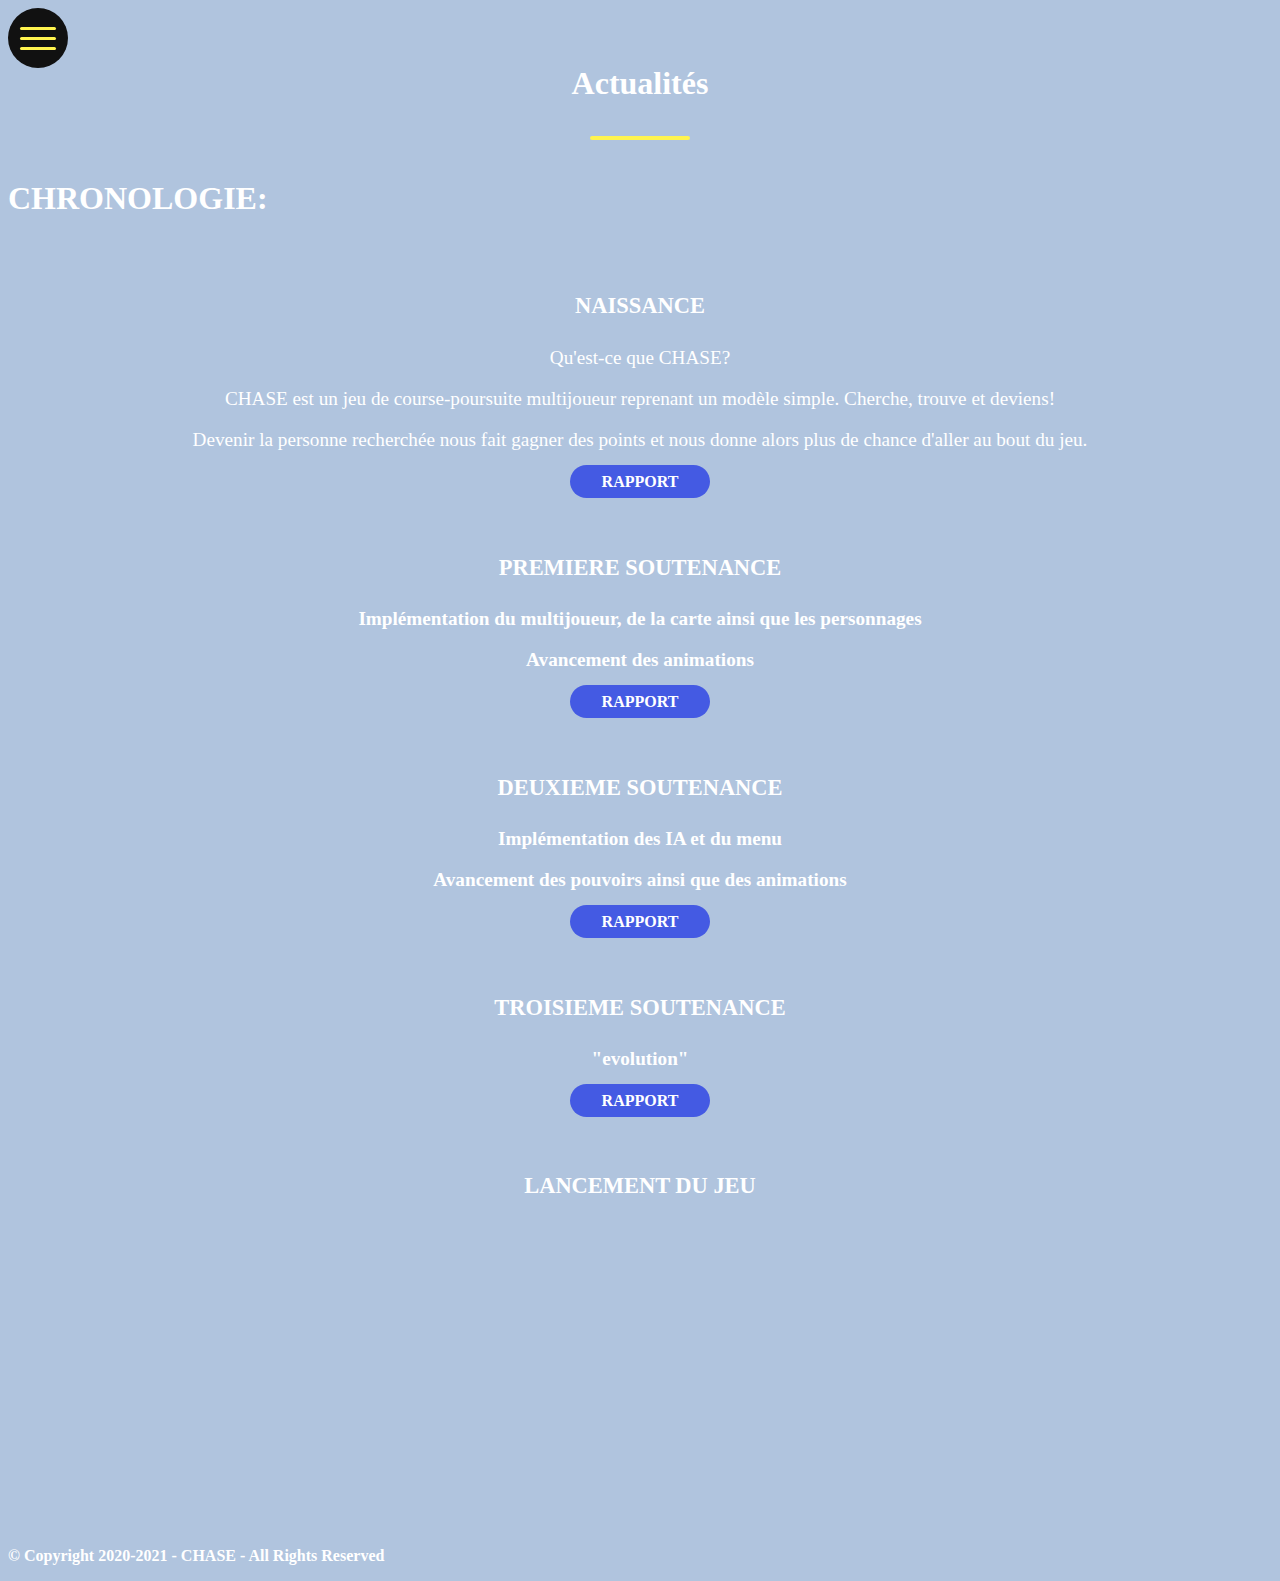
==== Actualités.html @ a4a132e9 "Update Actualités.html" ====
<!DOCTYPE html>
<html>
	<head>
		<link rel="stylesheet" type="text/css" href="CSS/menu.css">
		<link rel="stylesheet" type="text/css" href="CSS/news.css">
		<title>Actualités</title>
	</head>

	<body>
		<!--hamburger-->
		<div class= "menu_container">
			<input type="checkbox" class="toggler">
			<div class="hamburger">
				<div></div>
			</div>
			<div class="menu">
				<div>
					<div>
						<ul style ="list-style-type: none;">
							<li><a href="index.html">Accueil</a>
							<li><a href="Actualités.html">Actualités</a>
							<li><a href="Contacts.html">Contacts</a>
							<li><a href="Téléchargements.html">Téléchargements</a>
							<li><a href="Crédits.html">Crédits</a>
						</ul>
					</div>
				</div>
			</div>
		</div>
		<!--hamburger-->
		<div class="inner">
			<section id="news">
				<div class="header">
					<h1>Actualités</h1>
				</div>
				<div class="title"><h1>CHRONOLOGIE:</h1></div>
				<div class="contain">
					<div class="box">
						<h3>NAISSANCE</h3>
						<p>Qu'est-ce que CHASE?</p>
						<p>CHASE est un jeu de course-poursuite multijoueur reprenant un modèle simple. Cherche, trouve et deviens!</p>
						<p>Devenir la personne recherchée nous fait gagner des points et nous donne alors plus de chance d'aller au bout du jeu.</p>
						<a class="button" href="https://www.google.fr/"><strong>RAPPORT</a>
					</div>
					<div class="box">
						<h3>PREMIERE SOUTENANCE</h3>
						<p>Implémentation du multijoueur, de la carte ainsi que les personnages</p>
						<p>Avancement des animations</p>
						<a class="button" href="Rapport_de_soutenance1.pdf" download><strong>RAPPORT</a>
					</div>
					<div class="box">
						<h3>DEUXIEME SOUTENANCE</h3>
						<p>Implémentation des IA et du menu</p>
						<p>Avancement des pouvoirs ainsi que des animations</p>
						<a class="button" href="https://www.google.fr/"><strong>RAPPORT</a>
					</div>
					<div class="box">
						<h3>TROISIEME SOUTENANCE</h3>
						<p>"evolution"</p>
						<a class="button" href="https://www.google.fr/"><strong>RAPPORT</a>
					</div>
					<div class="box">
						<h3>LANCEMENT DU JEU</h3>
					</div>
				</div>
			</section>
		</div>
		<footer>
			<p>&copy; Copyright  2020-2021 - CHASE - All Rights Reserved</p>
		</footer>
	</body>
</html>
---- CSS/menu.css ----
.menu_container{
	position: fixed;
	top: 0;
	left: 0;
	z-index: 2;
}

.toggler{
	position: absolute;
	top: 0.5rem;
	left: 0.5rem;
	width: 60px;
	height: 60px;
	border-radius: 50%;
	opacity: 0;
	z-index: 3;
	cursor: pointer;
}


.hamburger{
	position: absolute;
	top: 0.5rem;
	left: 0.5rem;
	width: 60px;
	height: 60px;
	border-radius: 50%;
	background-color: #111;
	display: flex;
	justify-content: center;
	align-items: center;
	z-index: 2;
}


.hamburger>div{
	position: absolute;
	width: 60%;
	height: 3px;
	border-radius: 1.5px;
	background-color: #fff44f;
	transition: 0.4s;
}
.hamburger>div:before, .hamburger>div:after{
	content: '';
	position: absolute;
	width: 100%;
	height: 3px;
	border-radius: 1.5px;
	background-color: #fff44f;
	transition: 0.4s;
}
.hamburger>div:before{
	top: -10px;
}
.hamburger>div:after{
	top: 10px;
}


.toggler:checked + .hamburger>div{
	transform: rotate(135deg)
}
.toggler:checked:hover + .hamburger>div{
	transform: rotate(225deg)
}
.toggler:checked + .hamburger>div:after, .toggler:checked + .hamburger>div:before{
	transform: rotate(90deg);
	top: 0;
}
.toggler:checked ~ .menu{
	visibility: visible;
}
.toggler:checked ~ .menu > div{
	transform: translateX(-50%) translateY(-50%);
}
.toggler:checked ~ .menu > div > div{
	opacity: 1;
}

.menu{
	position: fixed;
	top: 0;
	left: 0;
	width: 100vw;
	height: 100vh;
	visibility: hidden;
	transition: 0.6s;
}
.menu > div{
	position: absolute;
	width: 1600px;
	height: 1600px;
	border-radius: 50%;
	top: 50%;
	left: 50%;
	transform: translateX(-150%) translateY(-50%);
	background-color: rgba(0, 0, 0, 0.9);
	transition: 0.6s;
	display: flex;
	justify-content: center;
	align-items: center;
}
.menu > div > div{
	max-width: 90vw;
	max-height: 100vh;
	display: flex;
	justify-content: center;
	align-items: center;
	text-align: center;
	opacity: 0;
}
.menu > div > div > ul > li > a{
	text-decoration: none;
	margin: 0.5rem;
	display: inline-block;
	font-size: 20px;
	font-weight: 550;
	text-transform: uppercase;
	color: #fff;
	transition: 0.3s;
}
.menu > div > div > ul > li > a:hover{
	color: #fff44f;
}
---- CSS/news.css ----
*{
	padding: 0px;
}

body{
	background-color: #B0C4DE;
	color: #fff;
}

.inner{
	padding-top: 50px;
	padding-bottom: 270px;
}

.inner{
	padding-top: 20px;
}

.header{
	text-align: center;
	color: #fff;
	padding: 1rem;
	position: relative;
}
.header:after{
	content: '';
	position: absolute;
	bottom: 0;
	left: 50%;
	transform: translateX(-50%);
	height: 4px;
	width: 100px;
	background-color: #fff44f;
	border-radius: 2px;
}

.title{
	margin-top: 40px;
}

.contain{
	font-size: 2.5rem; /*espace enre les boutons avec la taille */
	color: #fff;
	margin: 30px 100px;
}

.button{
	padding: 0.5rem 2rem;
	background-color: #445ae3;
	border-radius: 2rem;
	margin: 4px 2px;
	text-transform: uppercase;
	color: #fff;
	font-size: 16px;
	transition: all 0.5s;
	text-decoration: none;
	margin: 0px;
}
.button:hover{
	transform: translateY(-2px);
	box-shadow: 0.5rem 0.5rem 2rem rgba(0, 0, 0, 0.2);
}
.button:active{
	transform: translateY(0);
	box-shadow: none;
}

.box{
	column-count: 1;
	justify-content: center;
	align-items: center;
	text-align: center;
	padding: 1rem 50px;
	font-size: 1.2rem;
}
.box h3{
	display: flex;
	flex-direction: column;
	align-items: center;
	padding: 0.5rem;
	margin-bottom: 0.5rem;
	/*color: inherit;
	text-decoration: none;
	background: linear-gradient(to top, rgba(0,0,0,0), 0%, rgba(0,0,0,0), 2px, transparent 3px);*/
}
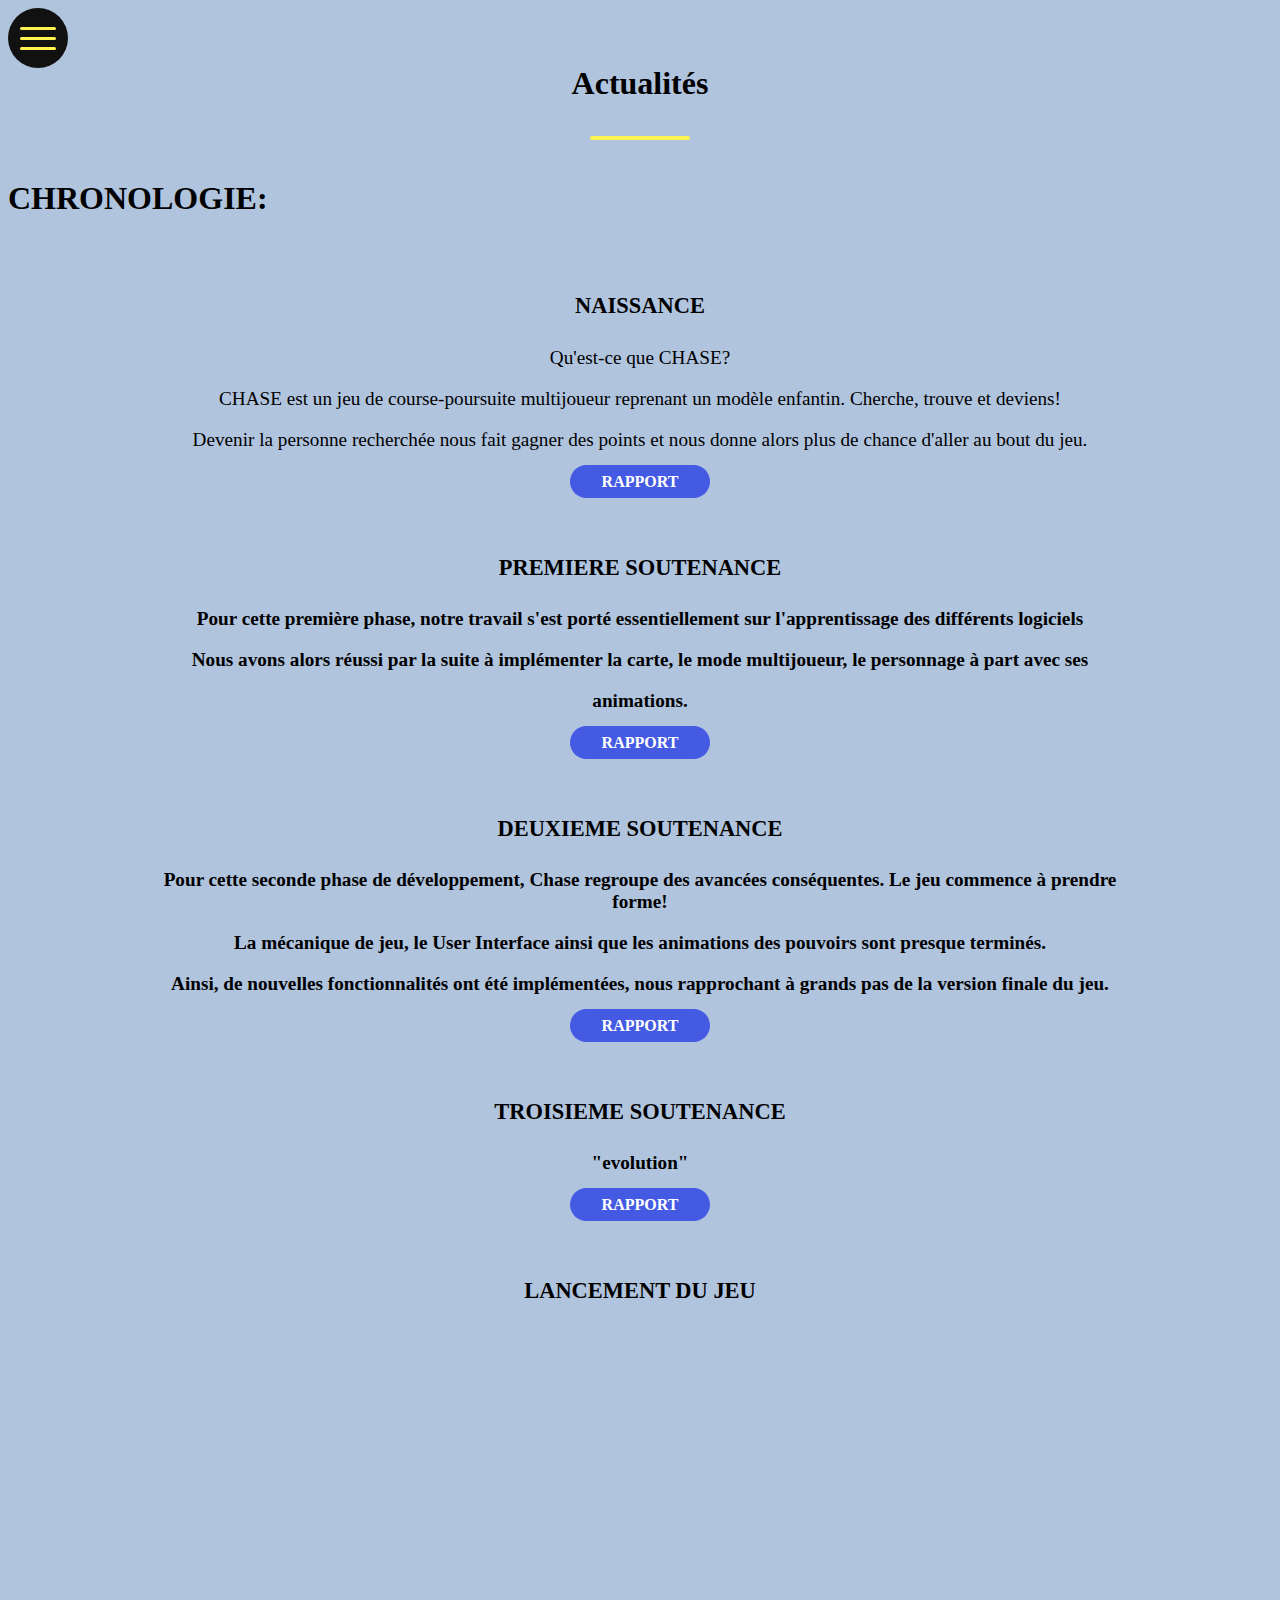
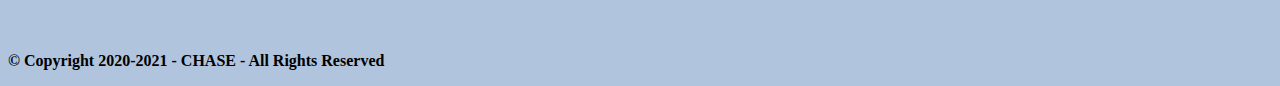
==== commit 6641455a: "Update Actualités.html" ====
--- a/Actualités.html
+++ b/Actualités.html
@@ -38,20 +38,22 @@
 					<div class="box">
 						<h3>NAISSANCE</h3>
 						<p>Qu'est-ce que CHASE?</p>
-						<p>CHASE est un jeu de course-poursuite multijoueur reprenant un modèle simple. Cherche, trouve et deviens!</p>
+						<p>CHASE est un jeu de course-poursuite multijoueur reprenant un modèle enfantin. Cherche, trouve et deviens!</p>
 						<p>Devenir la personne recherchée nous fait gagner des points et nous donne alors plus de chance d'aller au bout du jeu.</p>
 						<a class="button" href="https://www.google.fr/"><strong>RAPPORT</a>
 					</div>
 					<div class="box">
 						<h3>PREMIERE SOUTENANCE</h3>
-						<p>Implémentation du multijoueur, de la carte ainsi que les personnages</p>
-						<p>Avancement des animations</p>
+						<p>Pour cette première phase, notre travail s'est porté essentiellement sur l'apprentissage des différents logiciels</p>
+						<p>Nous avons alors réussi par la suite à implémenter la carte, le mode multijoueur, le personnage à part avec ses </p>
+						<p>animations. </p>
 						<a class="button" href="Rapport_de_soutenance1.pdf" download><strong>RAPPORT</a>
 					</div>
 					<div class="box">
 						<h3>DEUXIEME SOUTENANCE</h3>
-						<p>Implémentation des IA et du menu</p>
-						<p>Avancement des pouvoirs ainsi que des animations</p>
+						<p>Pour cette seconde phase de développement, Chase regroupe des avancées conséquentes. Le jeu commence à prendre forme!</p>
+						<p>La mécanique de jeu, le User Interface ainsi que les animations des pouvoirs sont presque terminés.</p>
+						<p>Ainsi, de nouvelles fonctionnalités ont été implémentées, nous rapprochant à grands pas de la version finale du jeu.</p>
 						<a class="button" href="https://www.google.fr/"><strong>RAPPORT</a>
 					</div>
 					<div class="box">
--- a/CSS/news.css
+++ b/CSS/news.css
@@ -4,7 +4,7 @@
 
 body{
 	background-color: #B0C4DE;
-	color: #fff;
+	color: #000000;
 }
 
 .inner{
@@ -18,7 +18,7 @@
 
 .header{
 	text-align: center;
-	color: #fff;
+	color: #000000;
 	padding: 1rem;
 	position: relative;
 }
@@ -40,7 +40,7 @@
 
 .contain{
 	font-size: 2.5rem; /*espace enre les boutons avec la taille */
-	color: #fff;
+	color: #000000;
 	margin: 30px 100px;
 }
 
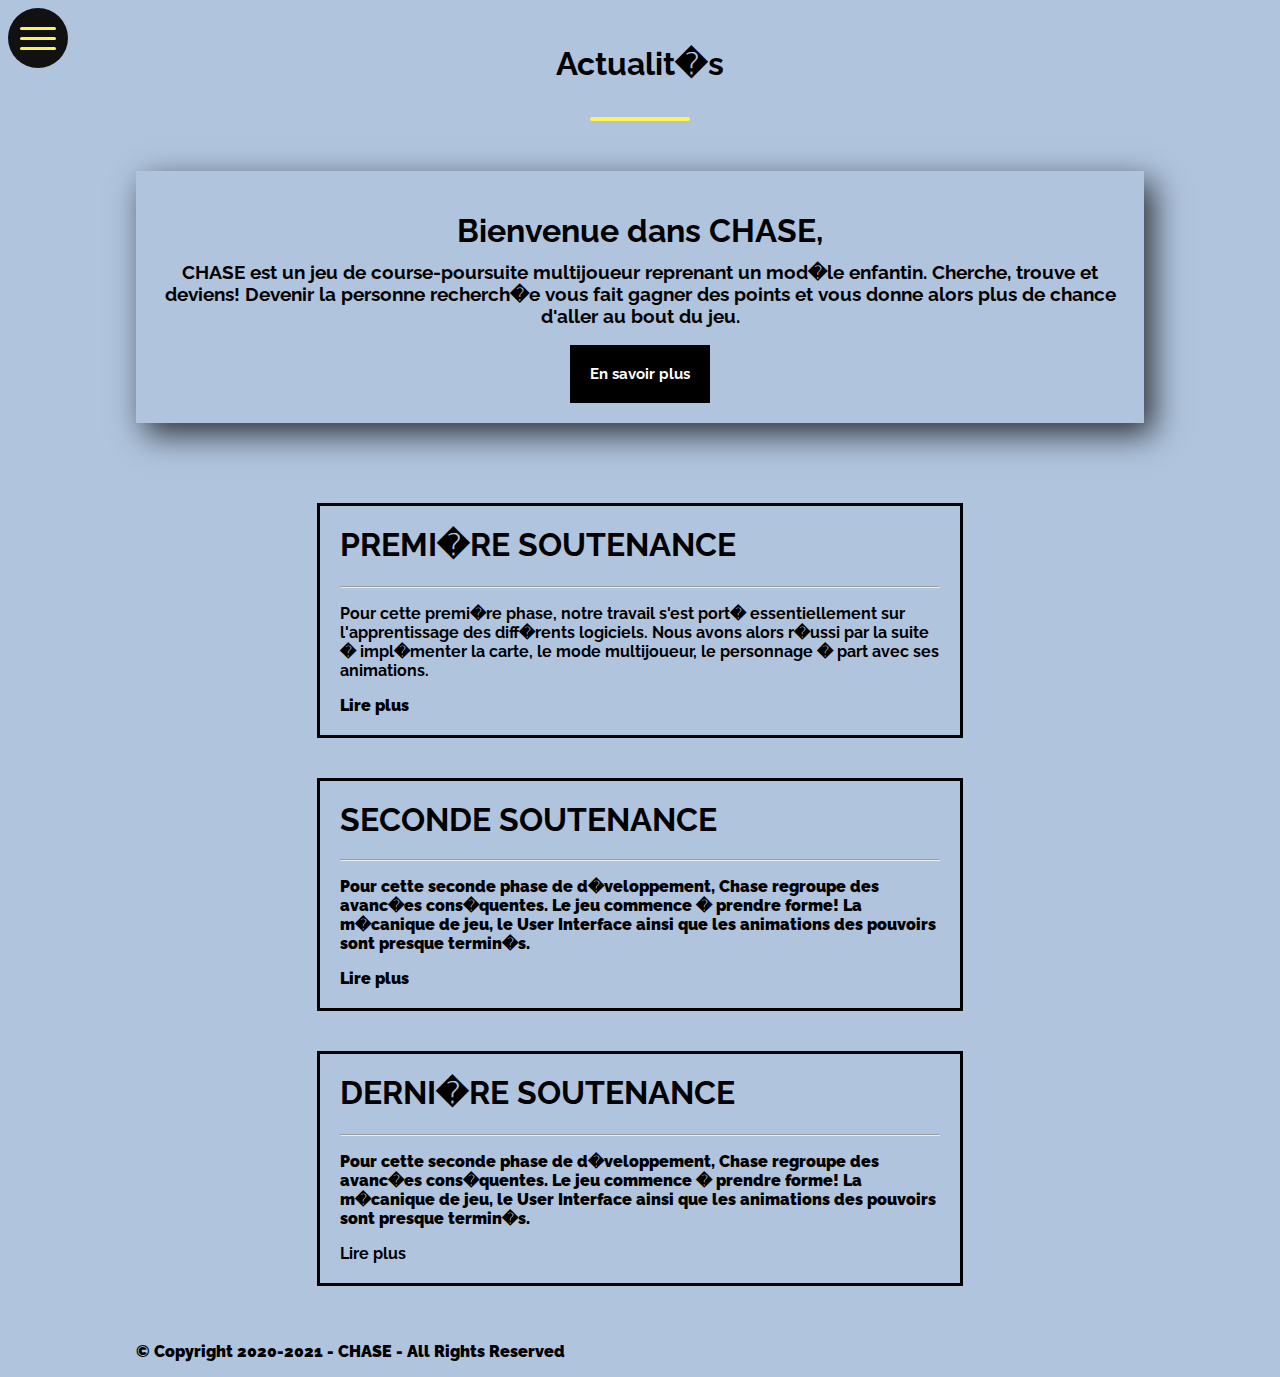
==== commit 3bff6911: "tentative 2" ====
--- a/Actualités.html
+++ b/Actualités.html
@@ -2,8 +2,8 @@
 <html>
 	<head>
 		<link rel="stylesheet" type="text/css" href="CSS/menu.css">
-		<link rel="stylesheet" type="text/css" href="CSS/news.css">
-		<title>Actualités</title>
+		<link rel="stylesheet" type="text/css" href="CSS/newspaper.css">
+		<title>Actualit�s</title>
 	</head>
 
 	<body>
@@ -18,57 +18,55 @@
 					<div>
 						<ul style ="list-style-type: none;">
 							<li><a href="index.html">Accueil</a>
-							<li><a href="Actualités.html">Actualités</a>
+							<li><a href="Actualit�s.html">Actualit�s</a>
 							<li><a href="Contacts.html">Contacts</a>
-							<li><a href="Téléchargements.html">Téléchargements</a>
-							<li><a href="Crédits.html">Crédits</a>
+							<li><a href="T�l�chargements.html">T�l�chargements</a>
+							<li><a href="Cr�dits.html">Cr�dits</a>
 						</ul>
 					</div>
 				</div>
 			</div>
 		</div>
 		<!--hamburger-->
-		<div class="inner">
-			<section id="news">
-				<div class="header">
-					<h1>Actualités</h1>
-				</div>
-				<div class="title"><h1>CHRONOLOGIE:</h1></div>
-				<div class="contain">
-					<div class="box">
-						<h3>NAISSANCE</h3>
-						<p>Qu'est-ce que CHASE?</p>
-						<p>CHASE est un jeu de course-poursuite multijoueur reprenant un modèle enfantin. Cherche, trouve et deviens!</p>
-						<p>Devenir la personne recherchée nous fait gagner des points et nous donne alors plus de chance d'aller au bout du jeu.</p>
-						<a class="button" href="https://www.google.fr/"><strong>RAPPORT</a>
-					</div>
-					<div class="box">
-						<h3>PREMIERE SOUTENANCE</h3>
-						<p>Pour cette première phase, notre travail s'est porté essentiellement sur l'apprentissage des différents logiciels</p>
-						<p>Nous avons alors réussi par la suite à implémenter la carte, le mode multijoueur, le personnage à part avec ses </p>
-						<p>animations. </p>
-						<a class="button" href="Rapport_de_soutenance1.pdf" download><strong>RAPPORT</a>
-					</div>
-					<div class="box">
-						<h3>DEUXIEME SOUTENANCE</h3>
-						<p>Pour cette seconde phase de développement, Chase regroupe des avancées conséquentes. Le jeu commence à prendre forme!</p>
-						<p>La mécanique de jeu, le User Interface ainsi que les animations des pouvoirs sont presque terminés.</p>
-						<p>Ainsi, de nouvelles fonctionnalités ont été implémentées, nous rapprochant à grands pas de la version finale du jeu.</p>
-						<a class="button" href="https://www.google.fr/"><strong>RAPPORT</a>
-					</div>
-					<div class="box">
-						<h3>TROISIEME SOUTENANCE</h3>
-						<p>"evolution"</p>
-						<a class="button" href="https://www.google.fr/"><strong>RAPPORT</a>
-					</div>
-					<div class="box">
-						<h3>LANCEMENT DU JEU</h3>
-					</div>
-				</div>
-			</section>
+
+		<div class="title">
+			<h1>Actualit�s</h1>
 		</div>
+
+		<div class="header">
+			<h1>Bienvenue dans CHASE,</h1>
+			<h3>CHASE est un jeu de course-poursuite multijoueur reprenant un mod�le enfantin. 
+			Cherche, trouve et deviens! Devenir la personne recherch�e vous fait gagner des points et 
+			vous donne alors plus de chance d'aller au bout du jeu.</h3>
+			<a class="button" href="CDG_Chase.pdf" download><strong>En savoir plus</a>
+		</div>
+
+		<div class="cartes">
+			<div class="carte">
+				<h1>Premi�re soutenance</h1>
+				<hr />
+				<p>Pour cette premi�re phase, notre travail s'est port� essentiellement sur l'apprentissage des diff�rents logiciels. 
+				Nous avons alors r�ussi par la suite � impl�menter la carte, le mode multijoueur, le personnage � part avec ses animations.</p>
+				<a class="button" href="Rapport_de_soutenance1.pdf" download><strong>Lire plus</a>
+			</div>
+			<div class="carte">
+				<h1>Seconde soutenance</h1>
+				<hr />
+				<p>Pour cette seconde phase de d�veloppement, Chase regroupe des avanc�es cons�quentes. Le jeu commence � prendre forme!
+				La m�canique de jeu, le User Interface ainsi que les animations des pouvoirs sont presque termin�s.</p>
+				<a class="button" href="Rapport_de_soutenance_2.pdf" download><strong>Lire plus</a>
+			</div>
+			<div class="carte">
+				<h1>Derni�re soutenance</h1>
+				<hr />
+				<p>Pour cette seconde phase de d�veloppement, Chase regroupe des avanc�es cons�quentes. Le jeu commence � prendre forme!
+				La m�canique de jeu, le User Interface ainsi que les animations des pouvoirs sont presque termin�s.</p>
+				<a href="">Lire plus</a>
+			</div>
+		</div>
+
 		<footer>
 			<p>&copy; Copyright  2020-2021 - CHASE - All Rights Reserved</p>
 		</footer>
 	</body>
-</html>
+</html>--- a/CSS/newspaper.css
+++ b/CSS/newspaper.css
@@ -0,0 +1,79 @@
+@import url('https://fonts.googleapis.com/css2?family=Raleway&display=swap');
+
+body{
+	padding: 0;
+	position: absolute;
+	left: 10%;
+	right: 10%;
+	font-family: 'Raleway', sans-serif;
+	background-color: #B0C4DE;
+}
+
+.title{
+	text-align: center;
+	color: #000000;
+	padding: 1rem;
+	position: relative;
+}
+.title:after{
+	content: '';
+	position: absolute;
+	bottom: 0;
+	left: 50%;
+	transform: translateX(-50%);
+	height: 4px;
+	width: 100px;
+	background-color: #fff44f;
+	border-radius: 2px;
+}
+
+.header{
+	margin-top: 50px;
+	display: flex;
+	flex-direction: column;
+	align-items: center;
+	text-align: center;
+	padding: 20px;
+	box-shadow: 9px 11px 30px 0px rgba(0,0,0,0.75);
+	-webkit-box-shadow: 9px 11px 30px 0px rgba(0,0,0,0.75);
+	-moz-box-shadow: 9px 11px 30px 0px rgba(0,0,0,0.75);
+}
+.header h3{
+	margin-top: -10px;
+}
+.header .button{
+	background-color: #000000;
+	color: #fff;
+	font-size: 15px;
+	padding: 20px;
+	border: none;
+	outline: none;
+	cursor: pointer;
+	text-decoration: none;
+}
+.header .button:hover{
+	background-color: rgb(218, 218,218);
+	color: #000000;
+}
+
+.cartes {
+	margin-top: 80px;
+	display: flex;
+	flex-direction: column;
+	align-items: center;
+}
+.cartes .carte {
+	max-width: 600px;
+	border: 3px solid #000000;
+	margin-bottom: 40px;
+	padding: 20px;
+}
+.cartes .carte h1{
+	margin-top: 0px;
+	text-transform: uppercase;
+}
+.cartes .carte a{
+	text-decoration: none;
+	color: #000000;
+	font-weight: bold;
+}
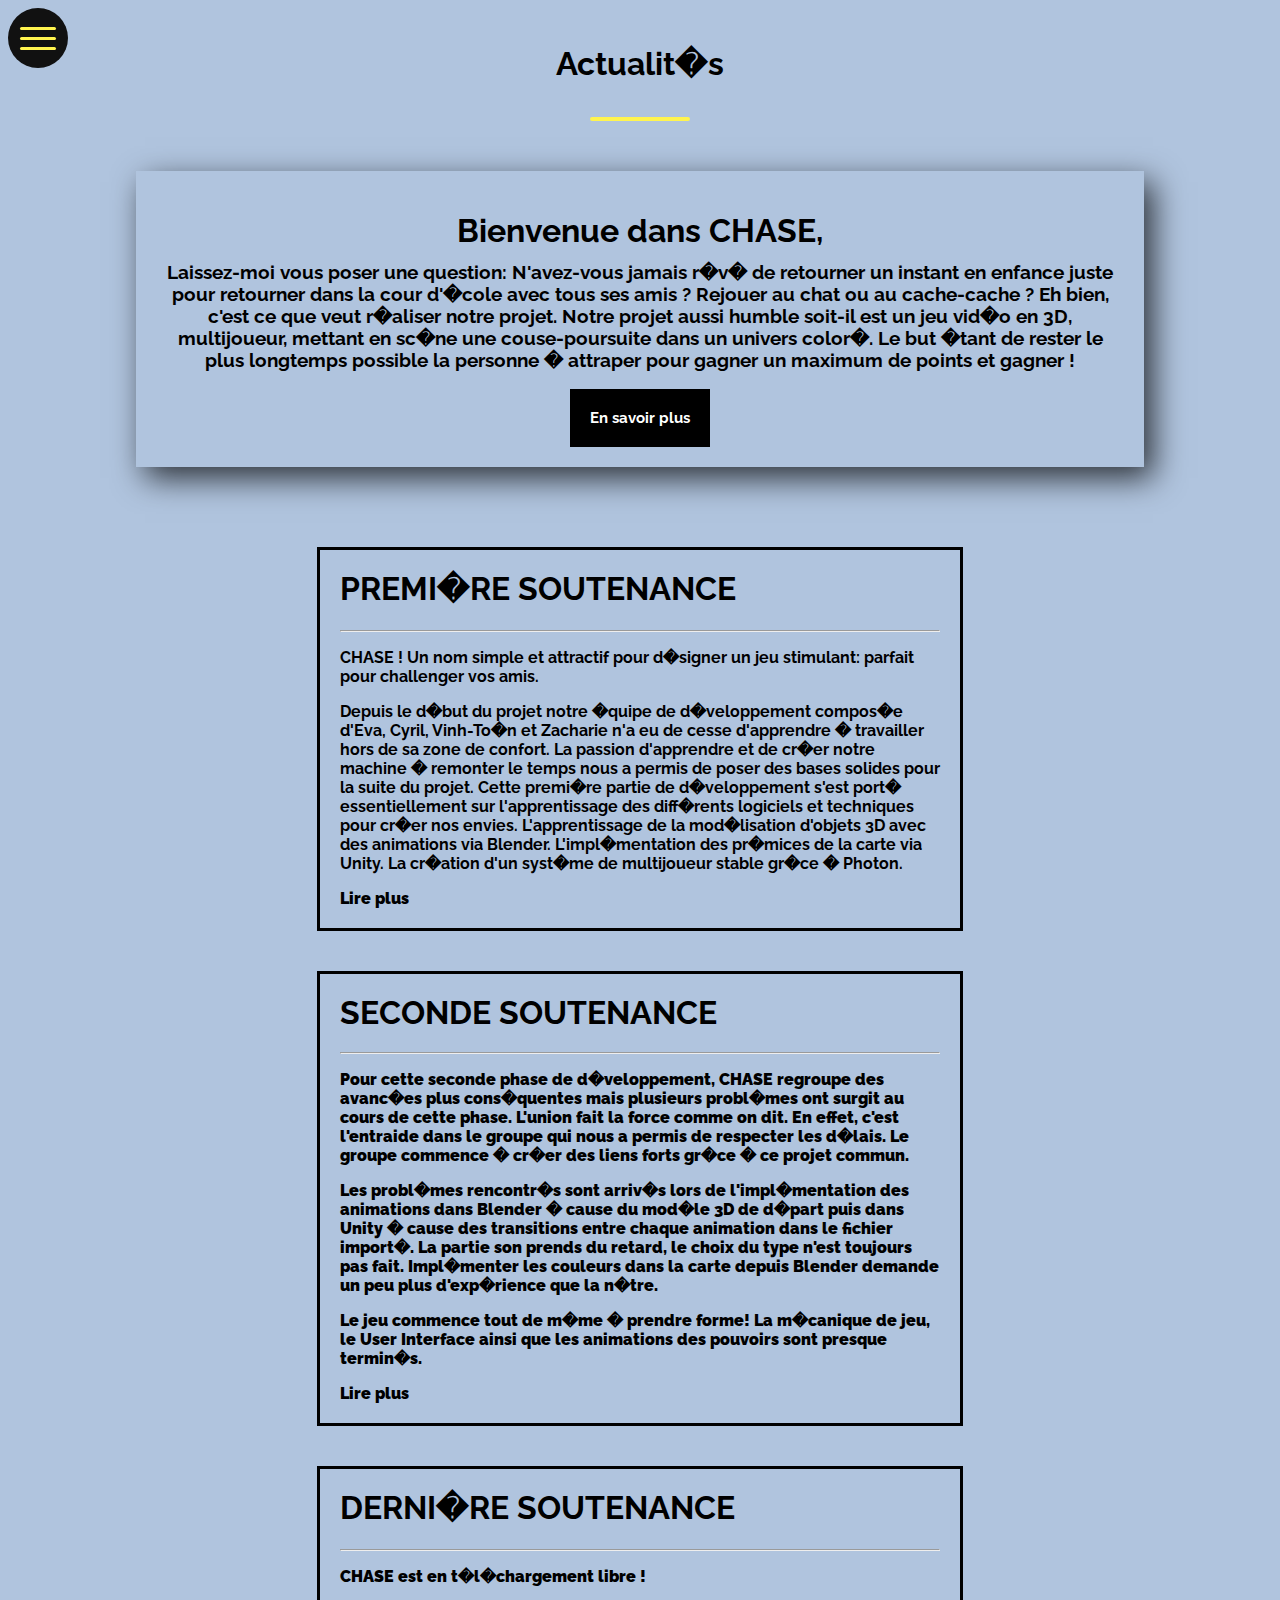
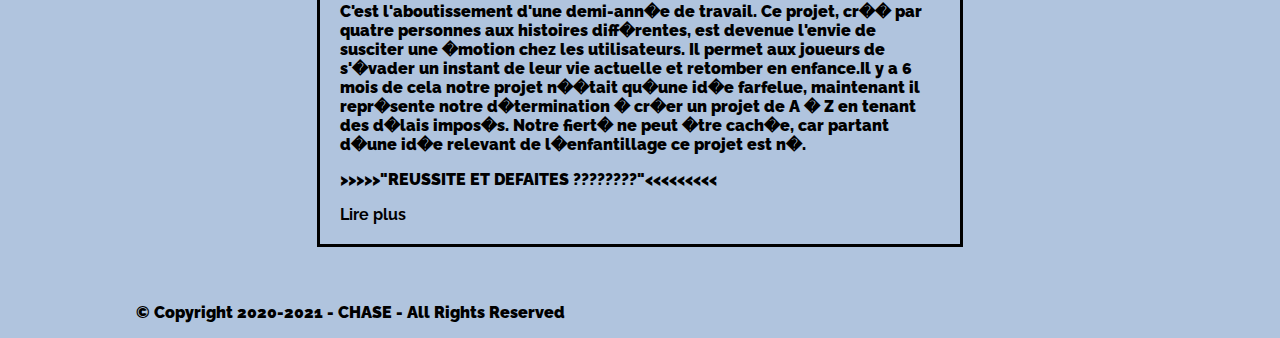
==== commit 16d9631f: "add du bla-bla" ====
--- a/Actualités.html
+++ b/Actualités.html
@@ -35,9 +35,11 @@
 
 		<div class="header">
 			<h1>Bienvenue dans CHASE,</h1>
-			<h3>CHASE est un jeu de course-poursuite multijoueur reprenant un mod�le enfantin. 
-			Cherche, trouve et deviens! Devenir la personne recherch�e vous fait gagner des points et 
-			vous donne alors plus de chance d'aller au bout du jeu.</h3>
+			<h3>Laissez-moi vous poser une question: N'avez-vous jamais r�v� de retourner un instant en enfance 
+			juste pour retourner dans la cour d'�cole avec tous ses amis ? Rejouer au chat ou au cache-cache ?
+			Eh bien, c'est ce que veut r�aliser notre projet. Notre projet aussi humble soit-il est un jeu vid�o en 3D, 
+			multijoueur, mettant en sc�ne une couse-poursuite dans un univers color�. Le but �tant de rester le plus longtemps possible
+			la personne � attraper pour gagner un maximum de points et gagner !</h3>
 			<a class="button" href="CDG_Chase.pdf" download><strong>En savoir plus</a>
 		</div>
 
@@ -45,22 +47,35 @@
 			<div class="carte">
 				<h1>Premi�re soutenance</h1>
 				<hr />
-				<p>Pour cette premi�re phase, notre travail s'est port� essentiellement sur l'apprentissage des diff�rents logiciels. 
-				Nous avons alors r�ussi par la suite � impl�menter la carte, le mode multijoueur, le personnage � part avec ses animations.</p>
+				<p>	CHASE ! Un nom simple et attractif pour d�signer un jeu stimulant: parfait pour challenger vos amis. </p>
+				<p>	Depuis le d�but du projet notre �quipe de d�veloppement compos�e d'Eva, Cyril, Vinh-To�n et Zacharie n'a eu de cesse 
+				d'apprendre � travailler hors de sa zone de confort. La passion d'apprendre et de cr�er notre machine � remonter le temps 
+				nous a permis de poser des bases solides pour la suite du projet. Cette premi�re partie de d�veloppement s'est port� essentiellement 
+				sur l'apprentissage des diff�rents logiciels et techniques pour cr�er nos envies. L'apprentissage de la mod�lisation d'objets 3D avec 
+				des animations via Blender. L'impl�mentation des pr�mices de la carte via Unity. La cr�ation d'un syst�me de multijoueur stable gr�ce � Photon.</p>
 				<a class="button" href="Rapport_de_soutenance1.pdf" download><strong>Lire plus</a>
 			</div>
 			<div class="carte">
 				<h1>Seconde soutenance</h1>
 				<hr />
-				<p>Pour cette seconde phase de d�veloppement, Chase regroupe des avanc�es cons�quentes. Le jeu commence � prendre forme!
-				La m�canique de jeu, le User Interface ainsi que les animations des pouvoirs sont presque termin�s.</p>
+				<p>Pour cette seconde phase de d�veloppement, CHASE regroupe des avanc�es plus cons�quentes mais plusieurs probl�mes ont surgit 
+				au cours de cette phase. L'union fait la force comme on dit. En effet, c'est l'entraide dans le groupe qui nous a permis de 
+				respecter les d�lais. Le groupe commence � cr�er des liens forts gr�ce � ce projet commun.</p>
+				<p>Les probl�mes rencontr�s sont arriv�s lors de l'impl�mentation des animations dans Blender � cause du mod�le 3D de d�part puis 
+				dans Unity � cause des transitions entre chaque animation dans le fichier import�. La partie son prends du retard, le choix du type 
+				n'est toujours pas fait. Impl�menter les couleurs dans la carte depuis Blender demande un peu plus d'exp�rience que la n�tre.</p>
+				<p>Le jeu commence tout de m�me � prendre forme! La m�canique de jeu, le User Interface ainsi que les animations des pouvoirs sont presque termin�s.</p>
 				<a class="button" href="Rapport_de_soutenance_2.pdf" download><strong>Lire plus</a>
 			</div>
 			<div class="carte">
 				<h1>Derni�re soutenance</h1>
 				<hr />
-				<p>Pour cette seconde phase de d�veloppement, Chase regroupe des avanc�es cons�quentes. Le jeu commence � prendre forme!
-				La m�canique de jeu, le User Interface ainsi que les animations des pouvoirs sont presque termin�s.</p>
+				<p>CHASE est en t�l�chargement libre !</p>
+				<p>C'est l'aboutissement d'une demi-ann�e de travail. Ce projet, cr�� par quatre personnes aux histoires diff�rentes, est devenue l'envie de susciter 
+				une �motion chez les utilisateurs. Il permet aux joueurs de s'�vader un instant de leur vie actuelle et retomber en enfance.Il y a 6 mois de cela 
+				notre projet n��tait qu�une id�e farfelue, maintenant il repr�sente notre d�termination � cr�er un projet de A � Z en tenant des d�lais impos�s. 
+				Notre fiert� ne peut �tre cach�e, car partant d�une id�e relevant de l�enfantillage ce projet est n�.</p>
+				<p>>>>>>"REUSSITE ET DEFAITES ????????"<<<<<<<<<</p>
 				<a href="">Lire plus</a>
 			</div>
 		</div>
